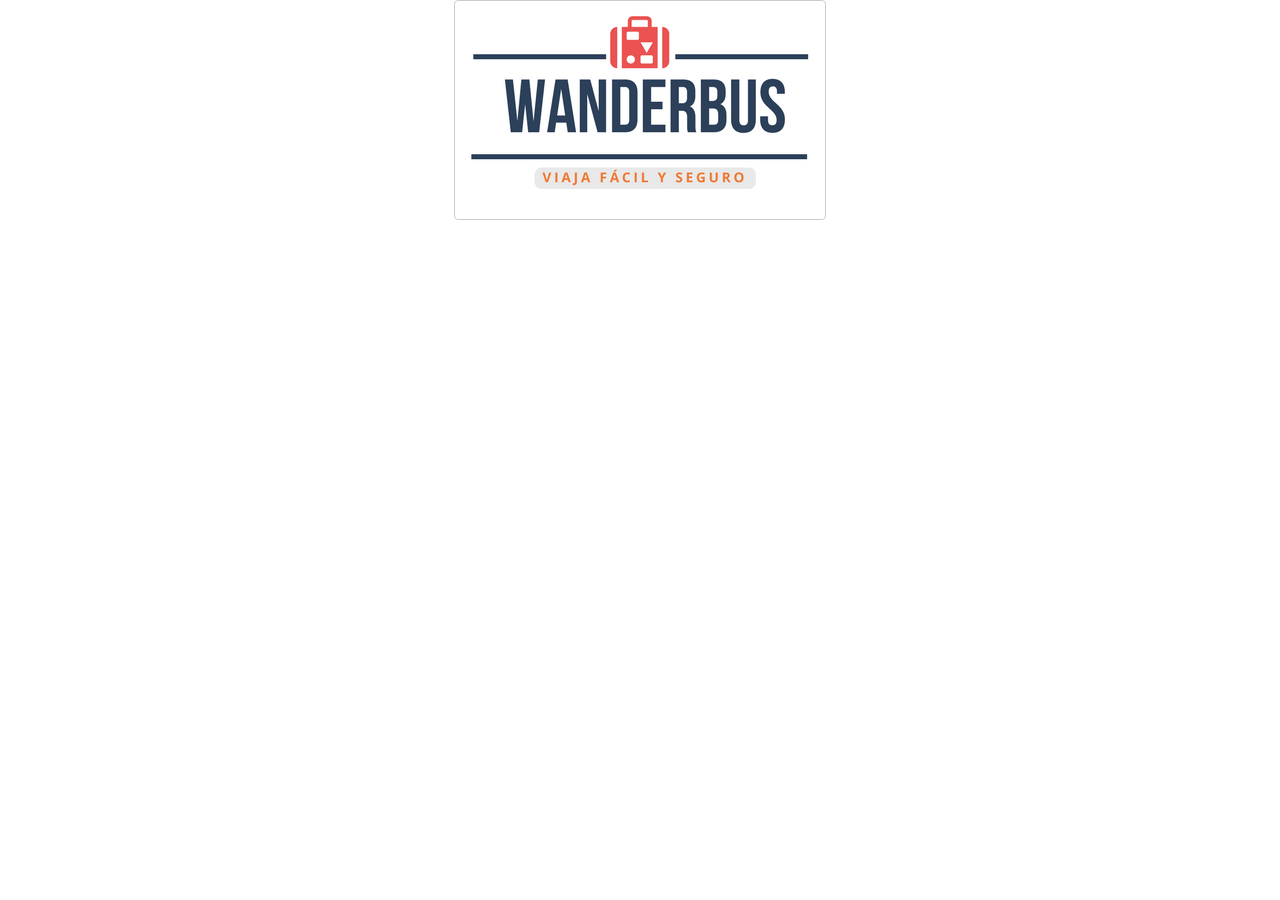
==== index.html @ 36187707 "Añadiendo fotos en carrusel" ====
<!DOCTYPE html>
<html lang="en">
<head>
    <meta charset="UTF-8">
    <meta name="viewport" content="width=device-width, initial-scale=1.0">
    <meta http-equiv="X-UA-Compatible" content="ie=edge">
    <link rel="stylesheet" href="vendors/Bootstrap/css/bootstrap.min.css">
    <link href="https://fonts.googleapis.com/css?family=Bangers" rel="stylesheet">
    <link rel="stylesheet" href="css/main.css">
    <title>Marvel</title>
</head>
<body class="background-heroes">

        <div class="col s12 ">
          <div class="container-buttons buttons"  align ="center">
            <a  type="button" id="button-wander" class="btn btn-default btn-md btn-wander"><img id="button-wander" src="assets/images/Wanderbus.png" alt=""></a>
          </div>
        </div>
    <script src="vendors/jquery/jquery-3.2.1.min.js"></script>
    <script src="js/wander.js"></script>
</body>
</html>
---- css/main.css ----
*{
  box-sizing: border-box;
  margin: 0;
  padding: 0;
}

.btn-wander{
  
}
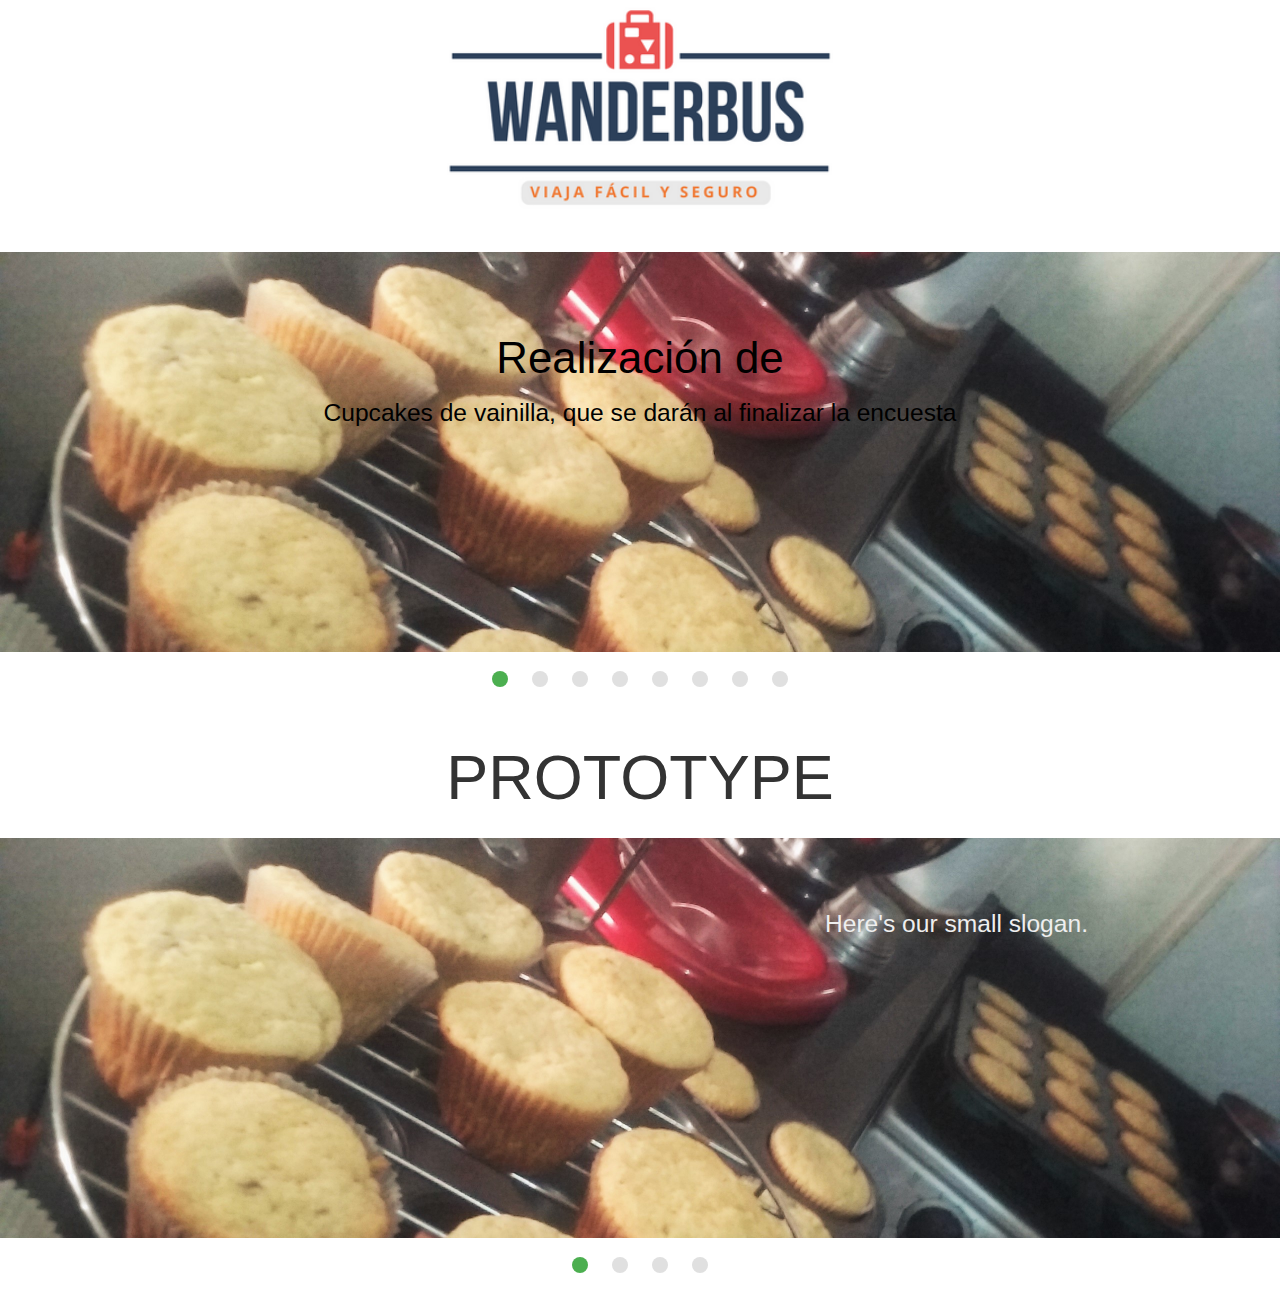
==== commit dc7f4290: "Añadiendo fotos" ====
--- a/index.html
+++ b/index.html
@@ -1,22 +1,141 @@
 <!DOCTYPE html>
-<html lang="en">
-<head>
-    <meta charset="UTF-8">
-    <meta name="viewport" content="width=device-width, initial-scale=1.0">
-    <meta http-equiv="X-UA-Compatible" content="ie=edge">
-    <link rel="stylesheet" href="vendors/Bootstrap/css/bootstrap.min.css">
+<html>
+  <head>
+    <meta charset="utf-8">
+    <meta name="viewport" content="width=device-width, initial-scale=1, maximum-scale=1">
+    <title></title>
     <link href="https://fonts.googleapis.com/css?family=Bangers" rel="stylesheet">
-    <link rel="stylesheet" href="css/main.css">
-    <title>Marvel</title>
-</head>
-<body class="background-heroes">
-
-        <div class="col s12 ">
-          <div class="container-buttons buttons"  align ="center">
-            <a  type="button" id="button-wander" class="btn btn-default btn-md btn-wander"><img id="button-wander" src="assets/images/Wanderbus.png" alt=""></a>
+    <link rel="stylesheet" href="https://maxcdn.bootstrapcdn.com/bootstrap/3.3.7/css/bootstrap.min.css" integrity="sha384-BVYiiSIFeK1dGmJRAkycuHAHRg32OmUcww7on3RYdg4Va+PmSTsz/K68vbdEjh4u"
+    crossorigin="anonymous">
+    <link rel="stylesheet" href="https://fonts.googleapis.com/icon?family=Material+Icons">
+    <link rel="stylesheet" href="vendors/Bootstrap/css/Bootstrap.min.css">
+    <link rel="stylesheet" href="vendors/materialize/css/materialize.min.css">
+    <link rel="stylesheet" href="css/ main.css">
+  </head>
+  <body>
+    <!--Movil-->
+    <!--Nav-->
+    <div class="nav nav-movil container-flex">
+      <div class="row">
+        <div class="col s12 l12 xl12">
+          <div class="logo col s12 l12">
+            <a class="" href="index.html">
+              <img src="assets/images/Wanderbus.png" alt="" class="img-responsive logo offset-l4 col l4">
+            </a>
           </div>
         </div>
+      </div>
+    </div>
+    <!--part-home-inferior CARRUSEL-->
+    <div class="box-part-carrusel container-flex">
+      <div class="row">
+        <!--part-home-inferior CARRUSEL deskopt-->
+        <div class="carrusel-deskopt hide-on-small-only">
+          <div class="slider">
+            <ul class="slides">
+              <li>
+                <img src="assets/images/1.jpg"> <!-- random image -->
+                <div class="caption center-align">
+                  <h3 class="black-text">Realización de </h3>
+                  <h5 class="light black-text text-lighten-3">Cupcakes de vainilla, que se darán al finalizar la encuesta</h5>
+                </div>
+              </li>
+              <li>
+                <img src="assets/images/2.jpg"> <!-- random image -->
+                <div class="caption center-align">
+                  <h3 class="black-text">Cupcakes y entrevistas</h3>
+                  <h5 class="light black-text text-lighten-3">Angélica mostrando las entrevistas para las encuestas y el por el tiempo que nos dieron</h5>
+                </div>
+              </li>
+              <li>
+                <img src="assets/images/3.jpg"> <!-- random image -->
+                <div class="caption center-align">
+                  <h3 class="black-text">Encuestando</h3>
+                  <h5 class="light black-text text-lighten-3">Realizando encuesta, a usuario del terminal terrestre de Plaza Lima Norte</h5>
+                </div>
+              </li>
+              <li>
+                <img src="assets/images/4.jpg"> <!-- random image -->
+                <div class="caption center-align">
+                  <h3 class="black-text">Encuestando</h3>
+                  <h5 class="light black-text text-lighten-3">Realizando encuesta, a usuario del terminal terrestre de Plaza Lima Norte</h5>
+                </div>
+              </li>
+              <li>
+                <img src="assets/images/5.jpg"> <!-- random image -->
+                <div class="caption center-align">
+                  <h3 class="black-text">Encuestando</h3>
+                  <h5 class="light black-text text-lighten-3">Realizando encuesta, a usuario del terminal terrestre de Plaza Lima Norte</h5>
+                </div>
+              </li>
+              <li>
+                <img src="assets/images/6.jpg"> <!-- random image -->
+                <div class="caption center-align">
+                  <h3 class="black-text">Terminal Terrestre Plaza Lima Norte</h3>
+                  <h5 class="light black-text text-lighten-3">Agencias dentro del terminal</h5>
+                </div>
+              </li>
+              <li>
+                <img src="assets/images/7.jpg"> <!-- random image -->
+                <div class="caption center-align">
+                  <h3 class="black-text">Findings en post-its</h3>
+                  <h5 class="light black-text text-lighten-3">Empezando el proceso</h5>
+                </div>
+              </li>
+              <li>
+                <img src="assets/images/8.jpg"> <!-- random image -->
+                <div class="caption center-align">
+                  <h3 class="black-text">Proceso de armar</h3>
+                  <h5 class="light black-text text-lighten-3">Post-its con nuestra ideas</h5>
+                </div>
+              </li>
+            </ul>
+          </div>
+        </div>
+      </div>
+    </div>
+
+
+
+    <div class="box-part-carrusel container-flex">
+      <div class="row">
+        <h1 class="text-center">PROTOTYPE</h1>
+        <!--part-home-inferior CARRUSEL deskopt-->
+        <div class="carrusel-deskopt hide-on-small-only">
+          <div class="slider">
+            <ul class="slides">
+              <li>
+                <img src="assets/images/1.jpg"> <!-- random image -->
+                <div class="caption right-align">
+                  <h5 class="light grey-text text-lighten-3">Here's our small slogan.</h5>
+                </div>
+              </li>
+              <li>
+                <img src="assets/images/1.jpg"> <!-- random image -->
+                <div class="caption right-align">
+                  <h5 class="light grey-text text-lighten-3">Here's our small slogan.</h5>
+                </div>
+              </li>
+              <li>
+                <img src="assets/images/1.jpg"> <!-- random image -->
+                <div class="caption right-align">
+                  <h5 class="light grey-text text-lighten-3">Here's our small slogan.</h5>
+                </div>
+              </li>
+              <li>
+                <img src="assets/images/1.jpg"> <!-- random image -->
+                <div class="caption right-align">
+                  <h5 class="light grey-text text-lighten-3">Here's our small slogan.</h5>
+                </div>
+              </li>
+            </ul>
+          </div>
+        </div>
+      </div>
+    </div>
     <script src="vendors/jquery/jquery-3.2.1.min.js"></script>
-    <script src="js/wander.js"></script>
-</body>
+    <script type="text/javascript" src="vendors/materialize/js/materialize.min.js"></script>
+    <script src="https://momentjs.com/downloads/moment.min.js"></script>
+    <script type="text/javascript" src="js/app.js"></script>
+  </body>
 </html>
